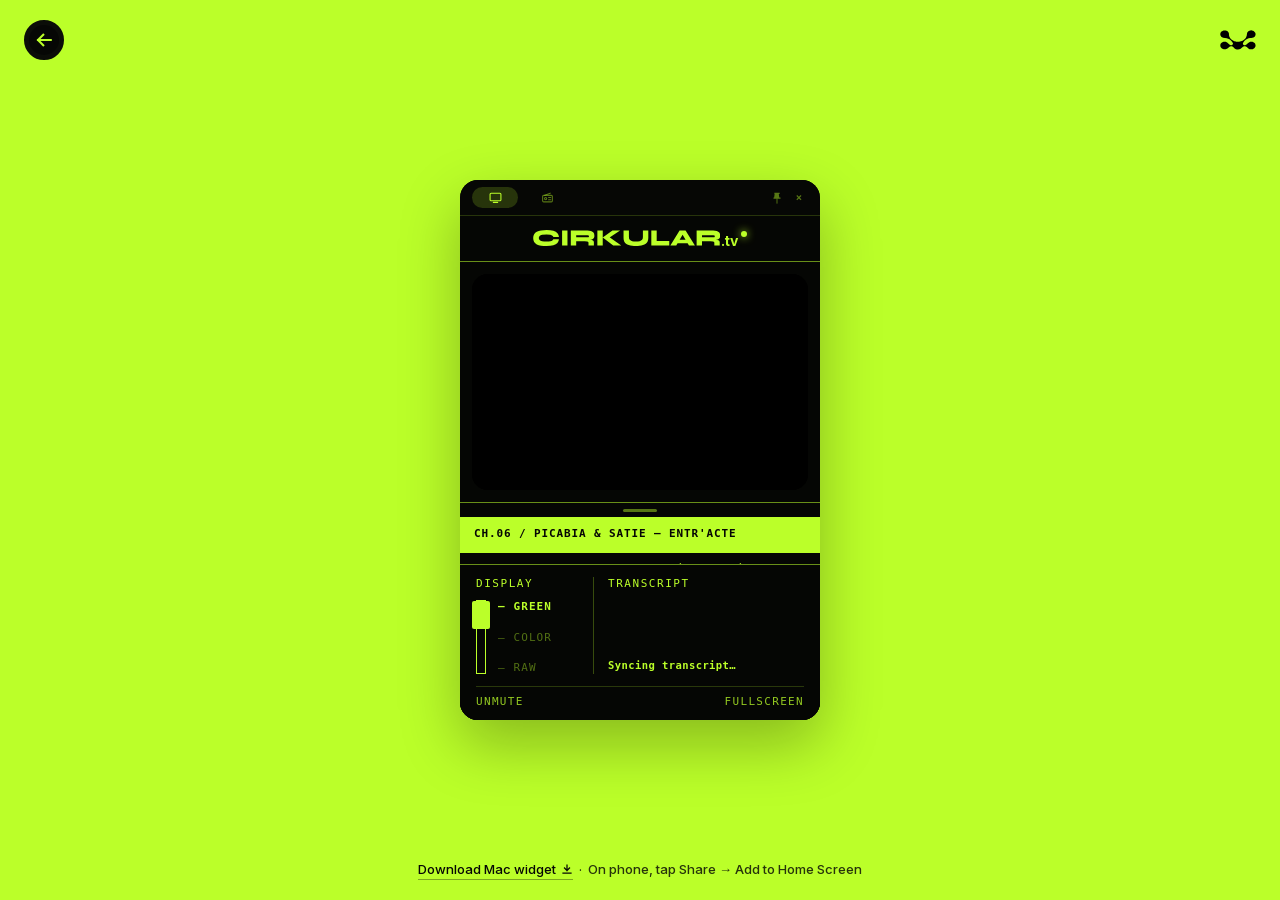
==== app/index.html @ a2a05303 "Hand off mobile station audio and restore Shop touch swipes" ====
<!doctype html>
<html lang="en">
<head>
  <meta charset="utf-8">
  <meta name="viewport" content="width=device-width, initial-scale=1, viewport-fit=cover, maximum-scale=1, user-scalable=no">
  <meta name="theme-color" content="#060705">
  <meta name="apple-mobile-web-app-capable" content="yes">
  <meta name="apple-mobile-web-app-status-bar-style" content="black-translucent">
  <meta name="apple-mobile-web-app-title" content="CIRKULAR">
  <link rel="manifest" href="./manifest.webmanifest">
  <link rel="apple-touch-icon" href="./icon-512.png">
  <link rel="preload" href="../assets/inter.woff2" as="font" type="font/woff2" crossorigin>
  <link rel="stylesheet" href="../cirkular-back-arrow.css">
    <title>CIRKULAR.app</title>
  <style>
    @font-face {
      font-family: "Cirkular Inter";
      src: url("../assets/inter.woff2") format("woff2");
      font-weight: 100 900;
      font-display: block;
    }
    * { box-sizing: border-box; -webkit-tap-highlight-color: transparent; }
    html, body {
      margin: 0;
      width: 100%;
      height: 100%;
      min-height: 100dvh;
      background: #bbff29;
      color: #060705;
      font: 14px/1.4 "Cirkular Inter", -apple-system, BlinkMacSystemFont, sans-serif;
      -webkit-font-smoothing: antialiased;
    }
    body {
      display: grid;
      grid-template-rows: minmax(40px, 1fr) auto minmax(40px, 1fr);
      padding: 20px 24px;
      gap: 14px;
    }
    .page-top {
      align-self: start;
      display: flex;
      justify-content: space-between;
      align-items: center;
    }
    .back {
      width: 40px;
      height: 40px;
      border-radius: 50%;
      background: #060705;
      color: #bbff29;
      display: grid;
      place-items: center;
      text-decoration: none;
      transition: transform .15s ease;
    }
    .back:hover { transform: translateX(-2px); }
    .wordmark {
      display: inline-flex;
      align-items: baseline;
      gap: 2px;
      color: #060705;
    }
    .wordmark img { height: 20px; display: block; }
    .app-dot { font: 400 17px/1 "Cirkular Inter", sans-serif; letter-spacing: -.03em; }

    .center-stage {
      display: grid;
      place-items: center;
      min-height: 0;
    }
    .widget-shell {
      width: min(360px, 100%);
      height: min(540px, calc(100dvh - 156px));
      border-radius: 18px;
      overflow: hidden;
      background: #060705;
      color: #bbff29;
      box-shadow: 0 24px 60px rgba(6, 7, 5, .28);
      display: grid;
      grid-template-rows: 36px minmax(0, 1fr);
    }
    .app-bar {
      padding: 0 12px;
      display: flex;
      align-items: center;
      justify-content: space-between;
      background: #060705;
      border-bottom: 1px solid rgba(187, 255, 41, .18);
      z-index: 10;
    }
    .mode-pills {
      display: flex;
      align-items: center;
      gap: 6px;
    }
    .mode-btn {
      width: 46px;
      height: 21px;
      border-radius: 10.5px;
      border: 0;
      background: transparent;
      color: rgba(187, 255, 41, .45);
      display: grid;
      place-items: center;
      cursor: pointer;
      transition: background .18s ease, color .18s ease;
    }
    .mode-btn[aria-pressed="true"] {
      background: rgba(187, 255, 41, .18);
      color: #bbff29;
    }
    .win-controls { display: flex; align-items: center; gap: 4px; }
    .win-btn {
      width: 18px;
      height: 18px;
      border: 0;
      padding: 0;
      background: transparent;
      color: rgba(187, 255, 41, .45);
      display: grid;
      place-items: center;
      cursor: default;
    }
    .win-x { font: 600 10.5px/1 ui-monospace, SFMono-Regular, Menlo, monospace; }
    .widget-shell:fullscreen, .widget-shell.is-fs {
      width: 100vw; height: 100dvh; max-width: none; border-radius: 0; box-shadow: none;
    }
    .widget-shell.is-fs { position: fixed; inset: 0; z-index: 99999; }
    .deck {
      position: relative;
      width: 100%;
      height: 100%;
      overflow: hidden;
    }
    .mode-shop { display: none; }
    .track {
      display: flex;
      width: 100%;
      height: 100%;
      transition: transform .28s cubic-bezier(.4, 0, .2, 1);
    }
    .track.is-radio { transform: translateX(-100%); }
    @media (pointer: coarse) {
      .mode-shop { display: grid; }
      .track.is-shop { transform: translateX(-200%); }
    }
    .pane {
      flex: 0 0 100%;
      min-width: 0;
      height: 100%;
      border: 0;
      background: #060705;
    }

    .caption {
      align-self: end;
      text-align: center;
      font: 500 13px/1.4 "Cirkular Inter", sans-serif;
      color: rgba(6, 7, 5, .82);
    }
    .caption a {
      color: #060705;
      text-decoration: none;
      display: inline-flex;
      align-items: center;
      gap: 5px;
      border-bottom: 1px solid rgba(6, 7, 5, .35);
      padding-bottom: 1px;
    }
    .caption a:hover { border-bottom-color: #060705; }
    .cap-mobile { display: none; }
    @media (pointer: coarse) {
      .cap-desktop { display: none; }
      .cap-mobile { display: inline; }
    }

    /* Fullscreen standalone mobile PWA mode — zero green frame, pure edge-to-edge app */
    @media (display-mode: standalone) {
      html, body { background: #060705; overflow: hidden; }
      body { padding: 0; gap: 0; grid-template-rows: 1fr; }
      .page-top, .caption, .win-controls { display: none; }
      .widget-shell {
        width: 100%;
        height: 100dvh;
        border-radius: 0;
        box-shadow: none;
        grid-template-rows: calc(40px + env(safe-area-inset-top)) minmax(0, 1fr);
      }
      .app-bar { padding: env(safe-area-inset-top) 14px 0; }
    }
  </style>
</head>
<body>
  <header class="page-top">
    <a class="back back-arrow" href="../" aria-label="Back to CIRKULAR">
      <svg width="18" height="18" viewBox="0 0 24 24" fill="none" aria-hidden="true">
        <path d="M21 12H4M11 5L4 12l7 7" stroke="currentColor" stroke-width="2.8" stroke-linecap="square" stroke-linejoin="miter"/>
      </svg>
    </a>
    <div class="wordmark">
      <img src="../media/mark.svg" alt="CIRKULAR">
    </div>
  </header>

  <main class="center-stage">
    <div class="widget-shell">
      <div class="app-bar">
        <div class="mode-pills" role="tablist" aria-label="CIRKULAR mode">
          <button class="mode-btn" id="btn-tv" type="button" role="tab" aria-pressed="true" aria-label="CIRKULAR TV">
            <svg width="13" height="13" viewBox="0 0 24 24" fill="none" stroke="currentColor" stroke-width="2" stroke-linecap="round" stroke-linejoin="round" aria-hidden="true">
              <rect x="2" y="4" width="20" height="14" rx="2"/>
              <path d="M8 21h8"/>
            </svg>
          </button>
          <button class="mode-btn" id="btn-radio" type="button" role="tab" aria-pressed="false" aria-label="CIRKULAR Radio">
            <svg width="13" height="13" viewBox="0 0 24 24" fill="none" stroke="currentColor" stroke-width="2" stroke-linecap="round" stroke-linejoin="round" aria-hidden="true">
              <rect x="3" y="8" width="18" height="12" rx="2"/>
              <path d="M7 8l10-4"/>
              <circle cx="8.5" cy="14" r="2"/>
              <path d="M14 12h4M14 16h4"/>
            </svg>
          </button>
          <button class="mode-btn mode-shop" id="btn-shop" type="button" role="tab" aria-pressed="false" aria-label="Shop CIRKULAR marketplace">
            <svg width="13" height="13" viewBox="0 0 24 24" fill="none" stroke="currentColor" stroke-width="2" stroke-linecap="round" stroke-linejoin="round" aria-hidden="true">
              <path d="M5 8h14l-1 12H6L5 8z"/>
              <path d="M9 8V6a3 3 0 0 1 6 0v2"/>
            </svg>
          </button>
        </div>
        <div class="win-controls" id="win-controls">
          <button class="win-btn" id="btn-pin" type="button" aria-label="Pin on top" disabled>
            <svg width="14" height="14" viewBox="0 0 24 24" fill="currentColor" aria-hidden="true"><path d="M7.5 3h9v2h-1.4l.8 6.2H18v2H6v-2h1.1l.8-6.2H7.5z"/><path d="M11.2 13.4h1.6V21l-.8 1.2-.8-1.2z"/></svg>
          </button>
          <button class="win-btn win-x" id="btn-close" type="button" aria-label="Close" disabled>&times;</button>
        </div>
      </div>

      <div class="deck">
        <div class="track" id="track">
          <iframe class="pane" id="frame-tv" src="/tv/?embed=app" allow="autoplay; fullscreen" title="CIRKULAR TV"></iframe>
          <iframe class="pane" id="frame-radio" src="about:blank" allow="autoplay" title="CIRKULAR Radio"></iframe>
          <iframe class="pane" id="frame-shop" src="about:blank" title="CIRKULAR Marketplace"></iframe>
        </div>
      </div>
    </div>
  </main>

  <footer class="caption">
    <span class="cap-desktop">
      <a href="../cirkular-mac.zip" download>Download Mac widget <svg width="12" height="12" viewBox="0 0 24 24" fill="none" stroke="currentColor" stroke-width="2.5" stroke-linecap="square" aria-hidden="true"><path d="M12 4v11m0 0l-5-5m5 5l5-5M4 20h16"/></svg></a>
      &nbsp;·&nbsp; On phone, tap Share → Add to Home Screen
    </span>
    <span class="cap-mobile">Tap Share → Add to Home Screen to install as an app</span>
  </footer>

  <script>
    const track = document.getElementById("track");
    const mobileAudio = matchMedia("(pointer: coarse)").matches;
    const frameTv = document.getElementById("frame-tv");
    const btnTv = document.getElementById("btn-tv");
    const btnRadio = document.getElementById("btn-radio");
    const frameRadio = document.getElementById("frame-radio");
    let radioLoaded = false;

    const btnShop = document.getElementById("btn-shop");
    const frameShop = document.getElementById("frame-shop");
    let shopLoaded = false;
    let activeMode = "tv";

    function syncStationAudio(visible) {
      if (!mobileAudio) return;
      const tvActive = visible && activeMode === "tv";
      const radioActive = visible && activeMode === "radio";
      if (!tvActive) frameTv.contentWindow.cirkularSetActive?.(false);
      if (!radioActive) frameRadio.contentWindow.cirkularSetActive?.(false);
      if (tvActive) frameTv.contentWindow.cirkularSetActive?.(true);
      if (radioActive) frameRadio.contentWindow.cirkularSetActive?.(true);
    }

    if (mobileAudio) {
      for (const frame of [frameTv, frameRadio]) {
        frame.addEventListener("load", () => syncStationAudio(!document.hidden));
      }
      document.addEventListener("visibilitychange", () => syncStationAudio(!document.hidden));
      window.addEventListener("pagehide", () => syncStationAudio(false));
      window.addEventListener("pageshow", () => syncStationAudio(!document.hidden));
      // Have the Radio document ready so its play call can run inside the tab tap.
      frameRadio.src = "/radio/?embed=app";
      radioLoaded = true;
    }

    function setMode(mode) {
      activeMode = mode;
      syncStationAudio(!document.hidden);
      const isRadio = mode === "radio";
      const isShop = mode === "shop";
      if (isRadio && !radioLoaded) {
        frameRadio.src = "/radio/?embed=app";
        radioLoaded = true;
      }
      if (isShop && !shopLoaded) {
        frameShop.src = "/marketplace/?embed=1";
        shopLoaded = true;
      }
      track.classList.toggle("is-radio", isRadio);
      track.classList.toggle("is-shop", isShop);
      btnTv.setAttribute("aria-pressed", String(!isRadio && !isShop));
      btnRadio.setAttribute("aria-pressed", String(isRadio));
      btnShop.setAttribute("aria-pressed", String(isShop));
      localStorage.setItem("ck_mobile_mode", mode);
    }
    btnShop.addEventListener("click", () => setMode("shop"));

    btnTv.addEventListener("click", () => setMode("tv"));
    btnRadio.addEventListener("click", () => setMode("radio"));


    const shell = document.querySelector(".widget-shell");

    // Fullscreen request from the TV inside the card (CSS fullscreen always, native fullscreen as a bonus)
    function setCardFullscreen(on) {
      shell.classList.toggle("is-fs", on);
      if (on) { shell.requestFullscreen?.().catch(() => {}); }
      else if (document.fullscreenElement) { document.exitFullscreen().catch(() => {}); }
    }
    document.addEventListener("fullscreenchange", () => {
      if (!document.fullscreenElement) shell.classList.remove("is-fs");
    });
    window.addEventListener("keydown", (e) => { if (e.key === "Escape") setCardFullscreen(false); });
    window.addEventListener("message", (e) => {
      if (!e.data || !e.data.ckFullscreen) return;
      setCardFullscreen(!shell.classList.contains("is-fs"));
    });

    {
      const saved = localStorage.getItem("ck_mobile_mode");
      if (saved === "radio" || (saved === "shop" && mobileAudio)) setMode(saved);
    }
  </script>
</body>
</html>
---- cirkular-back-arrow.css ----
.back-arrow { --cirkular-arrow-ink: #0b0d08; --cirkular-arrow-lime: #bbff29; text-decoration: none; display: grid; place-items: center; width: 54px; height: 54px; border: 5px solid var(--cirkular-arrow-ink); border-radius: 50%; background: var(--cirkular-arrow-ink); color: var(--cirkular-arrow-lime); }
.back-arrow:is(:hover, :focus-visible) { background: var(--cirkular-arrow-lime); color: var(--cirkular-arrow-ink); }
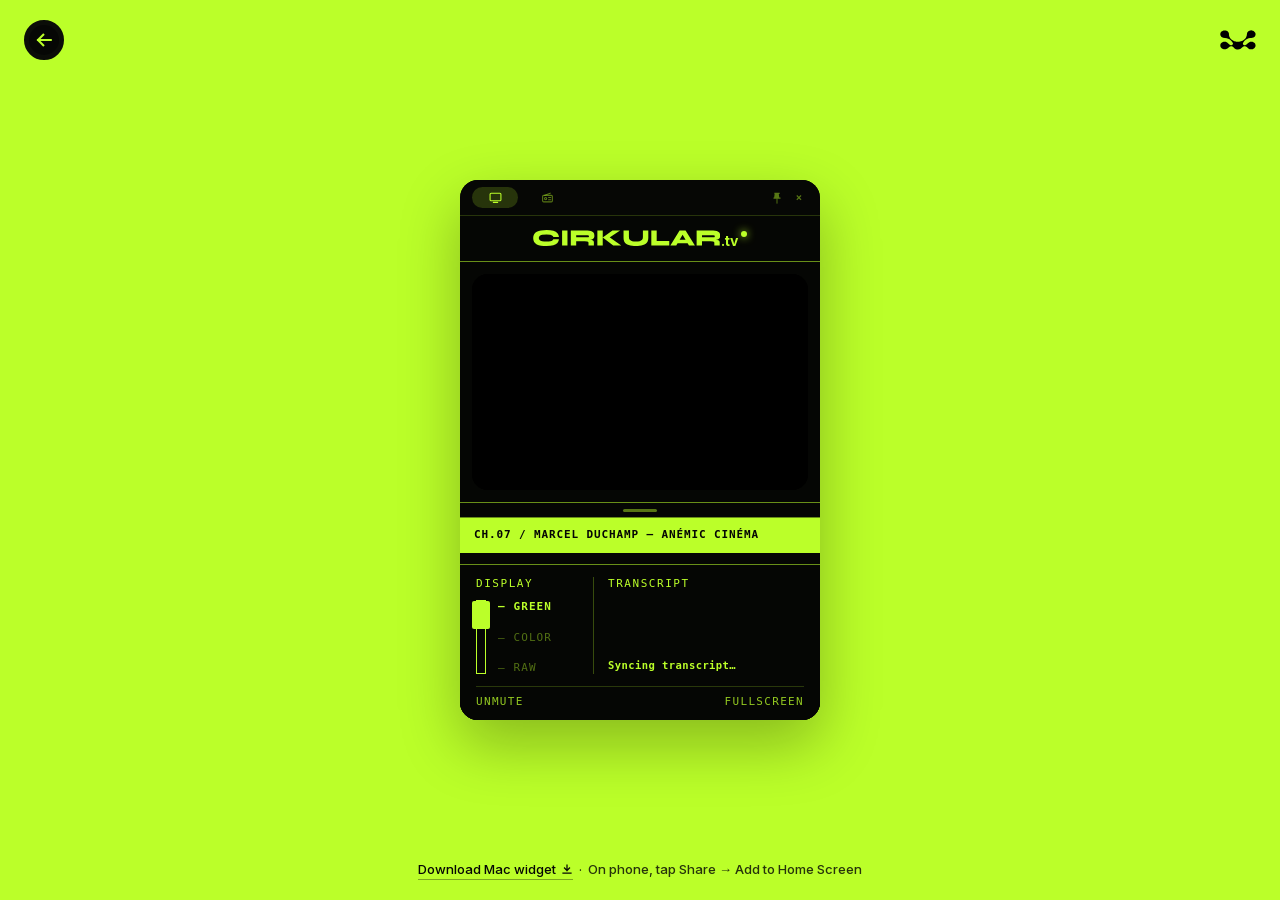
==== commit a2902e01: "Round the exposed Shop app-bar corners" ====
--- a/app/index.html
+++ b/app/index.html
@@ -143,6 +143,8 @@
     @media (pointer: coarse) {
       .mode-shop { display: grid; }
       .track.is-shop { transform: translateX(-200%); }
+      .widget-shell:has(.track.is-shop) { background: #bbff29; }
+      .widget-shell:has(.track.is-shop) .app-bar { border-radius: 0 0 18px 18px; }
     }
     .pane {
       flex: 0 0 100%;
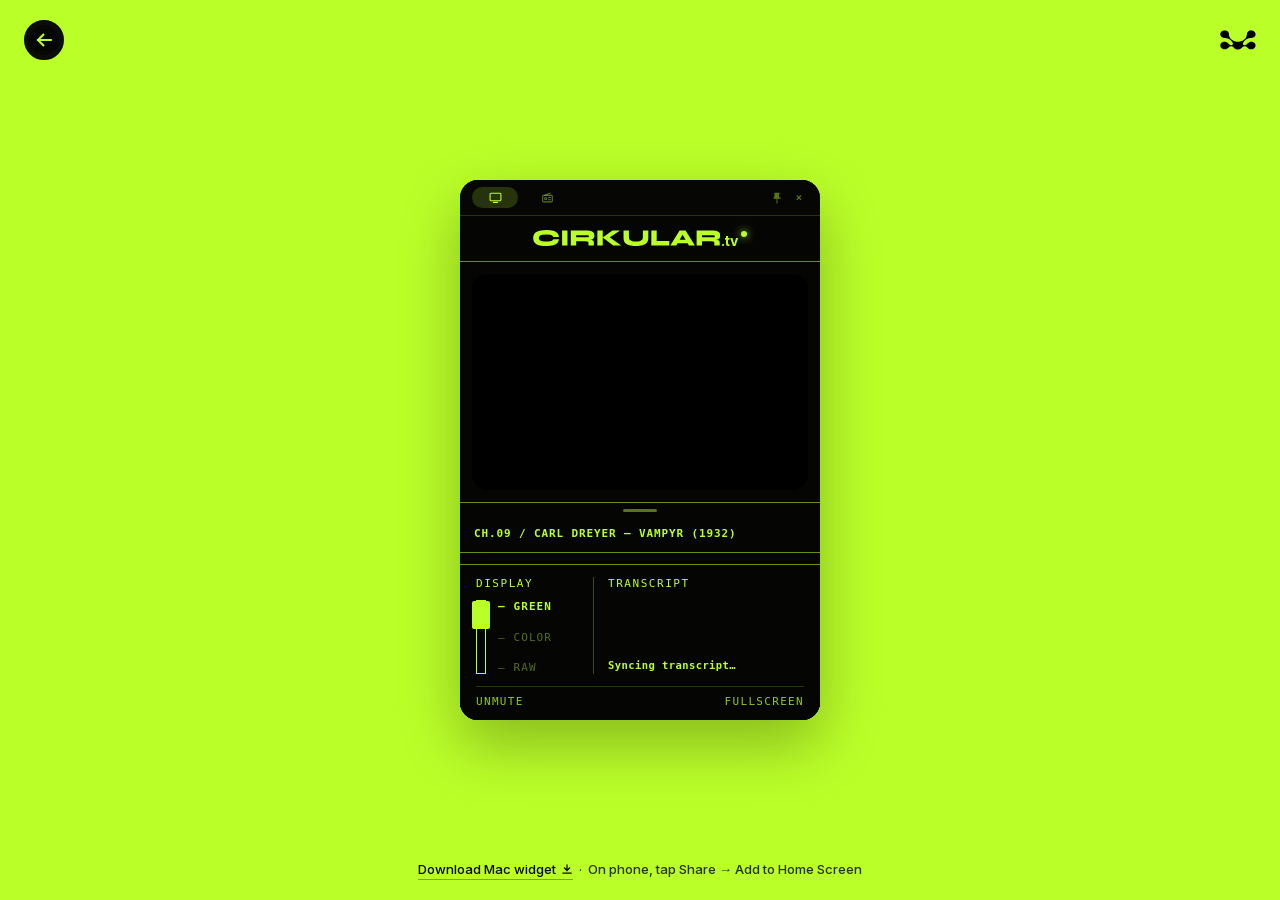
==== commit 6ab106dd: "Round the Shop panel into the app frame" ====
--- a/app/index.html
+++ b/app/index.html
@@ -143,8 +143,7 @@
     @media (pointer: coarse) {
       .mode-shop { display: grid; }
       .track.is-shop { transform: translateX(-200%); }
-      .widget-shell:has(.track.is-shop) { background: #bbff29; }
-      .widget-shell:has(.track.is-shop) .app-bar { border-radius: 0 0 18px 18px; }
+      #frame-shop { border-radius: 18px 18px 0 0; }
     }
     .pane {
       flex: 0 0 100%;
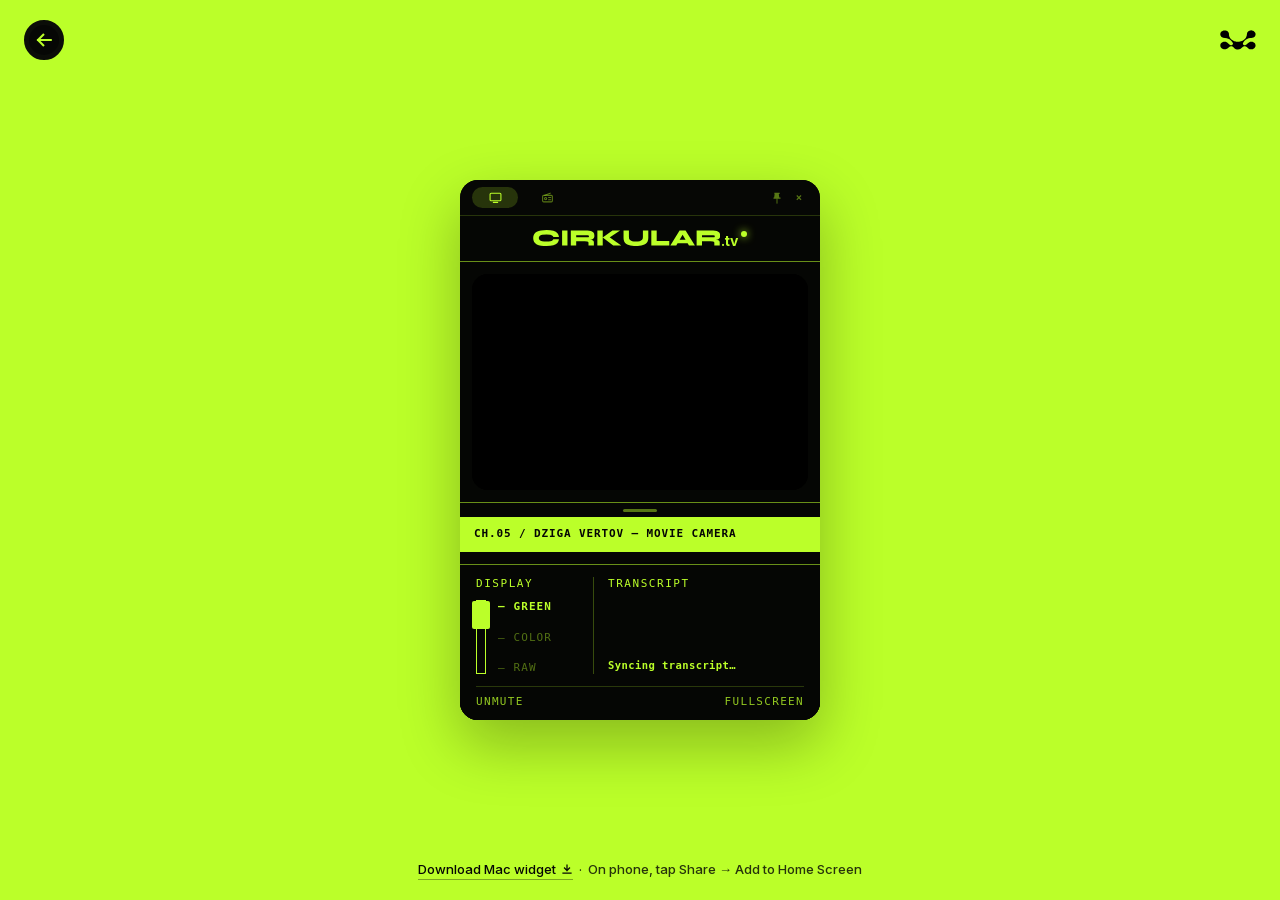
==== commit 7c320be7: "Rotate live Radio stations on return visits" ====
--- a/app/index.html
+++ b/app/index.html
@@ -262,20 +262,21 @@
     const btnRadio = document.getElementById("btn-radio");
     const frameRadio = document.getElementById("frame-radio");
     let radioLoaded = false;
+    let radioVisited = false;
 
     const btnShop = document.getElementById("btn-shop");
     const frameShop = document.getElementById("frame-shop");
     let shopLoaded = false;
     let activeMode = "tv";
 
-    function syncStationAudio(visible) {
+    function syncStationAudio(visible, retuneRadio = false) {
       if (!mobileAudio) return;
       const tvActive = visible && activeMode === "tv";
       const radioActive = visible && activeMode === "radio";
       if (!tvActive) frameTv.contentWindow.cirkularSetActive?.(false);
       if (!radioActive) frameRadio.contentWindow.cirkularSetActive?.(false);
       if (tvActive) frameTv.contentWindow.cirkularSetActive?.(true);
-      if (radioActive) frameRadio.contentWindow.cirkularSetActive?.(true);
+      if (radioActive) frameRadio.contentWindow.cirkularSetActive?.(true, retuneRadio);
     }
 
     if (mobileAudio) {
@@ -284,16 +285,25 @@
       }
       document.addEventListener("visibilitychange", () => syncStationAudio(!document.hidden));
       window.addEventListener("pagehide", () => syncStationAudio(false));
-      window.addEventListener("pageshow", () => syncStationAudio(!document.hidden));
       // Have the Radio document ready so its play call can run inside the tab tap.
       frameRadio.src = "/radio/?embed=app";
       radioLoaded = true;
     }
 
+    window.addEventListener("pageshow", event => {
+      syncStationAudio(!document.hidden, event.persisted);
+      if (event.persisted && !mobileAudio && activeMode === "radio") {
+        frameRadio.contentWindow.cirkularRetune?.();
+      }
+    });
+
     function setMode(mode) {
+      const isRadio = mode === "radio";
+      const retuneRadio = isRadio && radioVisited && activeMode !== "radio";
+      if (isRadio) radioVisited = true;
       activeMode = mode;
-      syncStationAudio(!document.hidden);
-      const isRadio = mode === "radio";
+      syncStationAudio(!document.hidden, retuneRadio);
+      if (retuneRadio && !mobileAudio) frameRadio.contentWindow.cirkularRetune?.();
       const isShop = mode === "shop";
       if (isRadio && !radioLoaded) {
         frameRadio.src = "/radio/?embed=app";
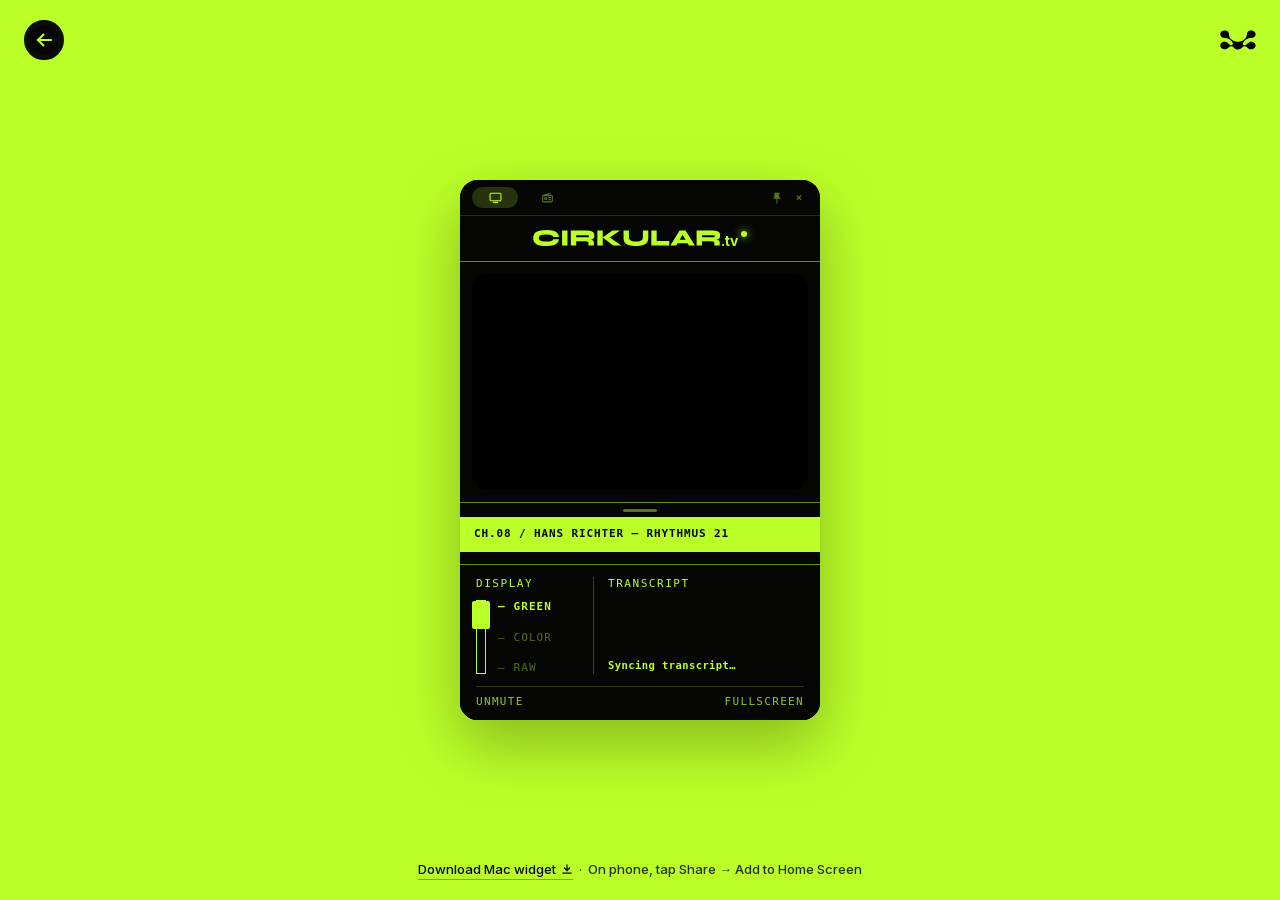
==== commit 527547f4: "Extend the installed Shop backdrop through the bottom inset" ====
--- a/app/index.html
+++ b/app/index.html
@@ -178,6 +178,7 @@
     /* Fullscreen standalone mobile PWA mode — zero green frame, pure edge-to-edge app */
     @media (display-mode: standalone) {
       html, body { background: #060705; overflow: hidden; }
+      html:has(.track.is-shop), body:has(.track.is-shop) { background-color: #bbff29; }
       body { padding: 0; gap: 0; grid-template-rows: 1fr; }
       .page-top, .caption, .win-controls { display: none; }
       .widget-shell {
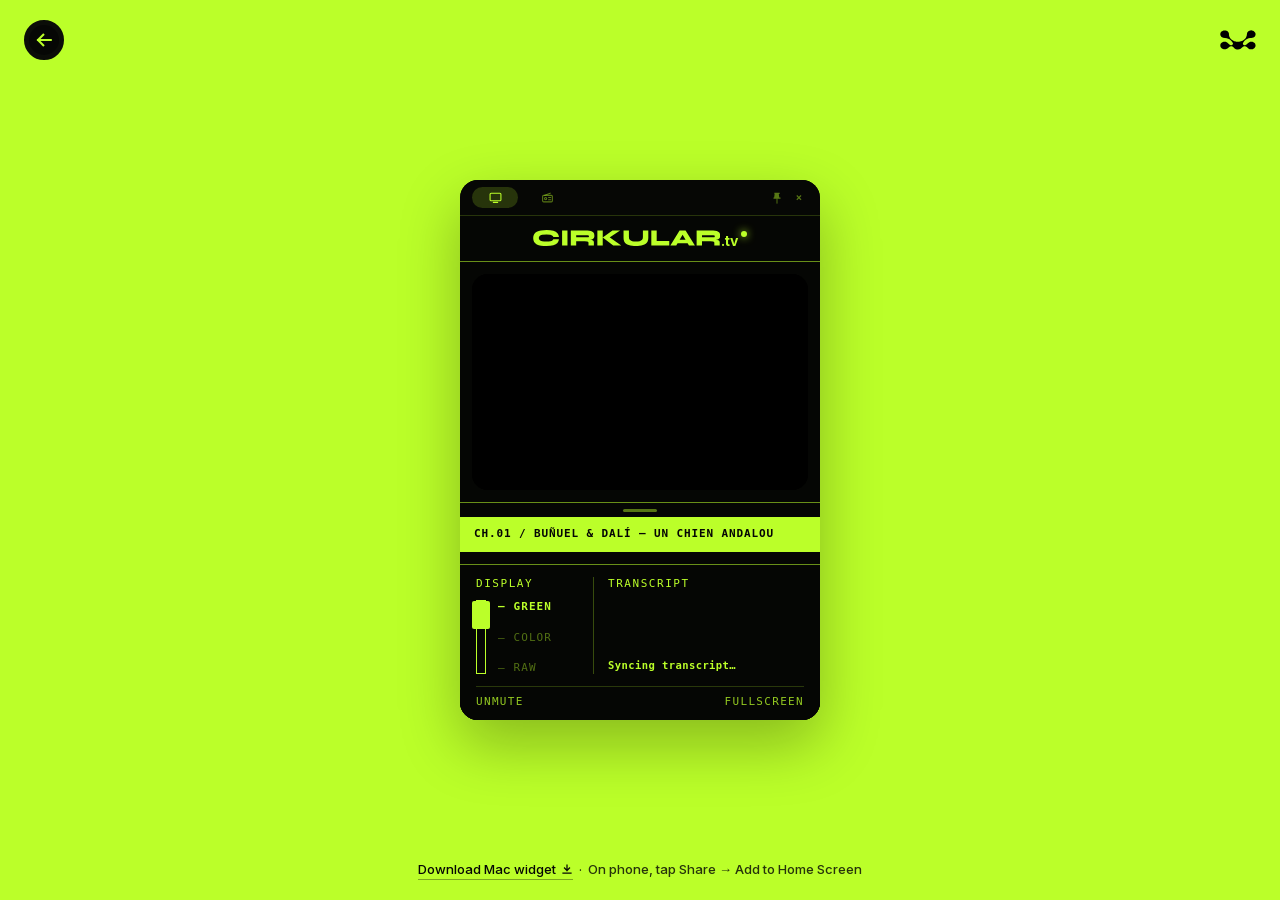
==== commit bb2a46ee: "Round installed Shop bottom corners and hide its divider" ====
--- a/app/index.html
+++ b/app/index.html
@@ -143,6 +143,7 @@
     @media (pointer: coarse) {
       .mode-shop { display: grid; }
       .track.is-shop { transform: translateX(-200%); }
+      .widget-shell:has(.track.is-shop) .app-bar { border-bottom-color: transparent; }
       #frame-shop { border-radius: 18px 18px 0 0; }
     }
     .pane {
@@ -179,6 +180,20 @@
     @media (display-mode: standalone) {
       html, body { background: #060705; overflow: hidden; }
       html:has(.track.is-shop), body:has(.track.is-shop) { background-color: #bbff29; }
+      body:has(.track.is-shop)::after {
+        --shop-corner: clamp(36px, 12vw, 52px);
+        content: "";
+        position: fixed;
+        inset: auto 0 0;
+        z-index: 11;
+        height: var(--shop-corner);
+        pointer-events: none;
+        background:
+          radial-gradient(circle var(--shop-corner) at right top, transparent calc(100% - 1px), #060705) left bottom,
+          radial-gradient(circle var(--shop-corner) at left top, transparent calc(100% - 1px), #060705) right bottom;
+        background-size: var(--shop-corner) var(--shop-corner);
+        background-repeat: no-repeat;
+      }
       body { padding: 0; gap: 0; grid-template-rows: 1fr; }
       .page-top, .caption, .win-controls { display: none; }
       .widget-shell {
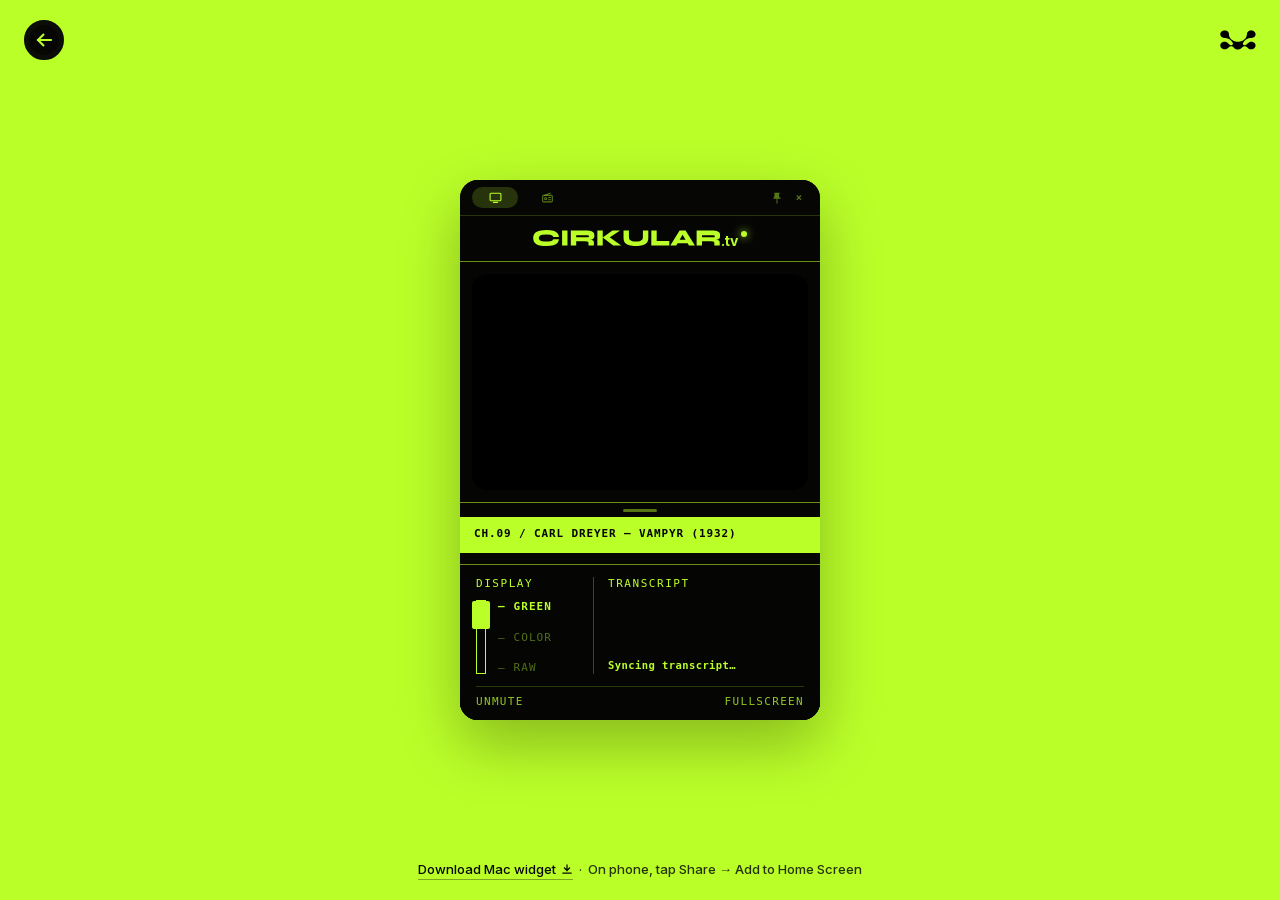
==== commit 40afbb2e: "Remove Shop screen wedges and round the listing card itself" ====
--- a/app/index.html
+++ b/app/index.html
@@ -180,20 +180,6 @@
     @media (display-mode: standalone) {
       html, body { background: #060705; overflow: hidden; }
       html:has(.track.is-shop), body:has(.track.is-shop) { background-color: #bbff29; }
-      body:has(.track.is-shop)::after {
-        --shop-corner: clamp(36px, 12vw, 52px);
-        content: "";
-        position: fixed;
-        inset: auto 0 0;
-        z-index: 11;
-        height: var(--shop-corner);
-        pointer-events: none;
-        background:
-          radial-gradient(circle var(--shop-corner) at right top, transparent calc(100% - 1px), #060705) left bottom,
-          radial-gradient(circle var(--shop-corner) at left top, transparent calc(100% - 1px), #060705) right bottom;
-        background-size: var(--shop-corner) var(--shop-corner);
-        background-repeat: no-repeat;
-      }
       body { padding: 0; gap: 0; grid-template-rows: 1fr; }
       .page-top, .caption, .win-controls { display: none; }
       .widget-shell {
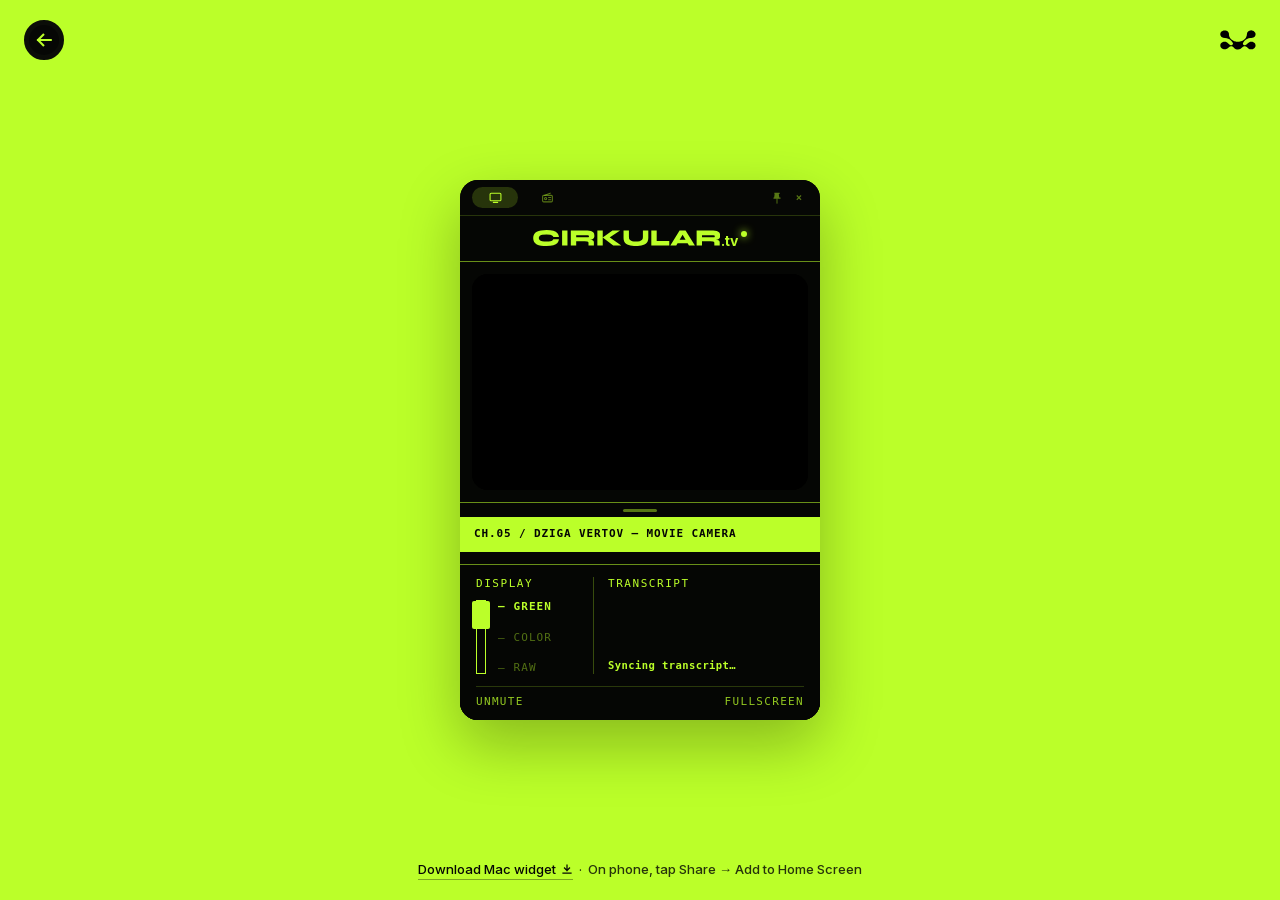
==== commit fdca6e0a: "Stabilize Shop height, fullscreen mobile TV, and align station branding" ====
--- a/app/index.html
+++ b/app/index.html
@@ -126,6 +126,8 @@
       width: 100vw; height: 100dvh; max-width: none; border-radius: 0; box-shadow: none;
     }
     .widget-shell.is-fs { position: fixed; inset: 0; z-index: 99999; }
+    .widget-shell.is-video-fs { grid-template-rows: minmax(0, 1fr); }
+    .widget-shell.is-video-fs .app-bar { display: none; }
     .deck {
       position: relative;
       width: 100%;
@@ -190,6 +192,10 @@
         grid-template-rows: calc(40px + env(safe-area-inset-top)) minmax(0, 1fr);
       }
       .app-bar { padding: env(safe-area-inset-top) 14px 0; }
+      .widget-shell:has(.track.is-shop) {
+        align-self: start;
+        height: 100lvh;
+      }
     }
   </style>
 </head>
@@ -331,18 +337,29 @@
     const shell = document.querySelector(".widget-shell");
 
     // Fullscreen request from the TV inside the card (CSS fullscreen always, native fullscreen as a bonus)
-    function setCardFullscreen(on) {
+    function setCardFullscreen(on, videoOnly = false) {
       shell.classList.toggle("is-fs", on);
-      if (on) { shell.requestFullscreen?.().catch(() => {}); }
-      else if (document.fullscreenElement) { document.exitFullscreen().catch(() => {}); }
+      shell.classList.toggle("is-video-fs", on && videoOnly);
+      if (on && !videoOnly) { shell.requestFullscreen?.().catch(() => {}); }
+      else if (!on && document.fullscreenElement) { document.exitFullscreen().catch(() => {}); }
     }
     document.addEventListener("fullscreenchange", () => {
       if (!document.fullscreenElement) shell.classList.remove("is-fs");
     });
-    window.addEventListener("keydown", (e) => { if (e.key === "Escape") setCardFullscreen(false); });
+    window.addEventListener("keydown", (e) => {
+      if (e.key !== "Escape") return;
+      if (shell.classList.contains("is-video-fs")) {
+        frameTv.contentWindow.postMessage({ ckExitVideoFullscreen: true }, location.origin);
+      }
+      setCardFullscreen(false);
+    });
     window.addEventListener("message", (e) => {
-      if (!e.data || !e.data.ckFullscreen) return;
-      setCardFullscreen(!shell.classList.contains("is-fs"));
+      if (e.origin !== location.origin || e.source !== frameTv.contentWindow || !e.data?.ckFullscreen) return;
+      if (typeof e.data.videoOnly === "boolean") {
+        setCardFullscreen(e.data.videoOnly, true);
+      } else {
+        setCardFullscreen(!shell.classList.contains("is-fs"));
+      }
     });
 
     {
